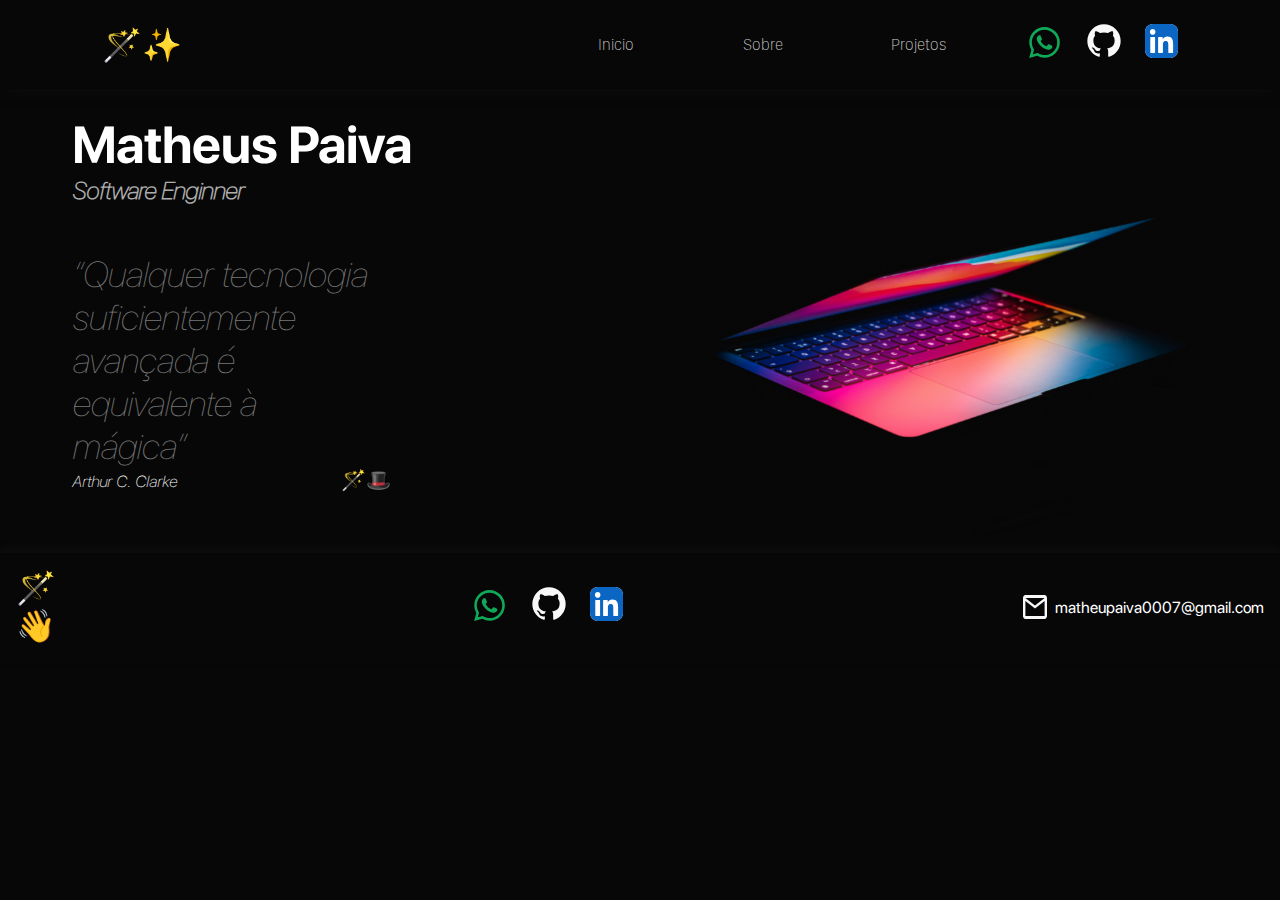
==== index.html @ d37b9e0c "feat: criando Portfolio" ====
<!DOCTYPE html>
<html lang="pt-br">
  <head>
    <meta charset="UTF-8" />
    <meta name="viewport" content="width=device-width, initial-scale=1.0" />
    <title>PortFolio - Inicio</title>
    <link rel="stylesheet" href="style.css" />
  </head>
  <body>
    <!-- INICIO -->

    <header>
      <div class="logo">
        <h1>🪄✨</h1>
      </div>
      <ul class="active">
        <li><a href="/">Inicio</a></li>
        <li><a href="/sobre.html">Sobre</a></li>
        <li><a href="/projetos.html">Projetos</a></li>
      </ul>

      <div class="links">
        <a href="/"><img src="/imgs/whats.svg" alt="" /></a>
        <a href="/"><img src="/imgs/github.svg" alt="" /></a>
        <a href="/"><img src="/imgs/linkedin.svg" alt="" /></a>
      </div>
    </header>

    <main>
      <section>
        <h1>Matheus Paiva</h1>
        <h3>Software Enginner</h3>
        <p>
          “Qualquer tecnologia suficientemente avançada é equivalente à mágica”
        </p>
        <span>Arthur C. Clarke</span>
        <strong>🪄🎩</strong>
      </section>

      <section>
        <img src="/imgs/img-main.svg" alt="" />
      </section>
    </main>

    <!-- FOOTER -->
    <footer>
      <div class="footer-container">
        <h1>🪄👋</h1>
        <div class="links">
          <a href="/"><img src="/imgs/whats.svg" alt="" /></a>
          <a href="/"><img src="/imgs/github.svg" alt="" /></a>
          <a href="/"><img src="/imgs/linkedin.svg" alt="" /></a>
        </div>
  
        <div class="email">
          <img src="/imgs/email.svg" alt="" />
          <span>matheupaiva0007@gmail.com</span>
        </div>
      </div>
      
    </footer>
  </body>
</html>

<!--
 




-->
---- style.css ----
@font-face {
  font-family: 'SF Pro Bold';
  src: url(/fontes/sf-pro-display/SFPRODISPLAYBOLD.OTF);
}

@font-face {
  font-family: 'SF Pro';
  src: url(/fontes/sf-pro-display/SFPRODISPLAYREGULAR.OTF);
}

@font-face {
  font-family: 'SF Pro thin';
  src: url(/fontes/sf-pro-display/SFPRODISPLAYTHINITALIC.OTF);
}

@font-face {
  font-family: 'SF Pro ultralight';
  src: url(/fontes/sf-pro-display/SFPRODISPLAYULTRALIGHTITALIC.OTF);
}


@font-face {
  font-family: 'SF Pro lightitalic';
  src: url(/fontes/sf-pro-display/SFPRODISPLAYLIGHTITALIC.OTF);
}

@font-face {
  font-family: 'SF Compact';
  src: url(/fontes/sf-compact-display-cufonfonts/sf-compact-display-thin-58646eb43a785.otf);
}


* {
  background: #070707;
  color: #ffffff;
  margin: 0;
  padding: 0;
  box-sizing: border-box;
}

h1 {
  font-family: 'SF Pro Bold', sans-serif;
}

h3 {
  font-family: 'SF Pro ultralight';
  color: #d3d2d2;
}

p {
  font-family: 'SF Pro ultralight';
}

span {
  font-family: 'SF Pro';
}

section p {
  font-family: 'SF Pro'
}

h2 {
  font-family: 'SF Pro lightitalic';
}



/* HEADER */
header a {
  color: #d3d2d2;
  font-family: 'SF Compact';
  text-decoration: none;
  position: relative;
}

header li a::after {
  content: '';
  width: 0px;
  height: 4px;
  background-image: linear-gradient(45deg, #ececec, #919191);
  position: absolute;
  top: 25px;
  left: 0;
  transition: width 0.5s;
}

header li a:hover::after{
  width: 30px;
}

header {
  display: flex;
  justify-content: center;
  align-items: center;

  padding: 1.5em;
  box-shadow: 0px 0 20px 0 rgba(56, 56, 56, 0.158);
  
  max-width: 100%;
  position: relative;
}

ul {
  display: flex;
  align-items: center;
  gap: 6.8em;
  margin: 0 5em 0 26em ;
}

li{
  list-style-type: none;
}


/* MAIN */

main {
  display: grid;
  grid-template-columns: 1fr 1fr;
}

main h1 {
  font-size: 52px;
}
main h3 {
  font-size: 24px;
  color: #adadad;
  margin-bottom: 2em;
}
main p {
  font-family: 'SF Pro ultralight';
  font-size: 36px;
  color: #797979;

  width: 8.4em;
}

main span {
  font-family: 'SF Pro thin';
}

main strong {
  font-size: 20px;
  margin: 0 0 0 8em;
}

main section:first-child {
  padding: 1.5em 0 0 4.5em;
}

main section img {
  width: 600px;
  height: 460px;
}

/* HABILIDADES */

.title-hab {
  text-align: center;
  margin-top: 2em;
}

.scroll-habs{
  height: 58vh;
  width: 50%;
  margin: 0 auto;
  display: flex;
  justify-content: center;
  align-items: center;
}

.container-hab {
  overflow: hidden;
}

.scroller{ 
  display: flex;
  gap: 10px;
  animation: scroll 12s linear infinite;
  animation-delay: calc(25/-1);
}

.scroller:nth-child(2){
  animation: scroll 12s linear infinite;
  animation-delay: calc(25/-2);
}

.item {
  font-family: 'SF Pro Bold';
  font-size: 25px;
  text-transform: uppercase;
  font-weight:500;
  letter-spacing: 1.5px;
  color: #fff;
}

@keyframes scroll {
  0% {
    transform: translateX(100%)
  }

  100% {
    transform: translateX(-100%);
  }
}

@keyframes scroll2 {
  0% {
    transform: translateX(0)
  }

  100% {
    transform: translateX(-200%);
  }
}

/* SOBRE */
.sobre{
  display: flex;
  justify-content: center;
  align-items: center;
  gap: 31em;
}
.sobre p{
  text-align: justify;
  width: 27em;
}
.title-sobre{
  padding: 0.3em 0 0 1em ;
  font-size: 52px;
}

aside img{
  height: 330px;
  margin-bottom: 50px;
}

/* Projetos */

/* FOOTER */
footer {
  display: flex;
  align-items: center;
}

footer .email {
  display: flex;
  align-items: center;
  gap: 0.5em;
}

footer .footer-container {
  display: flex;
  justify-content: center;
  align-items: center;

  gap: 25em;
  padding: 1em;

  box-shadow: 0 -4px 10px rgba(56, 56, 56, 0.158);
  width: 100%;

}
.links {
  display: flex;
  gap: 1.5em;
  
}
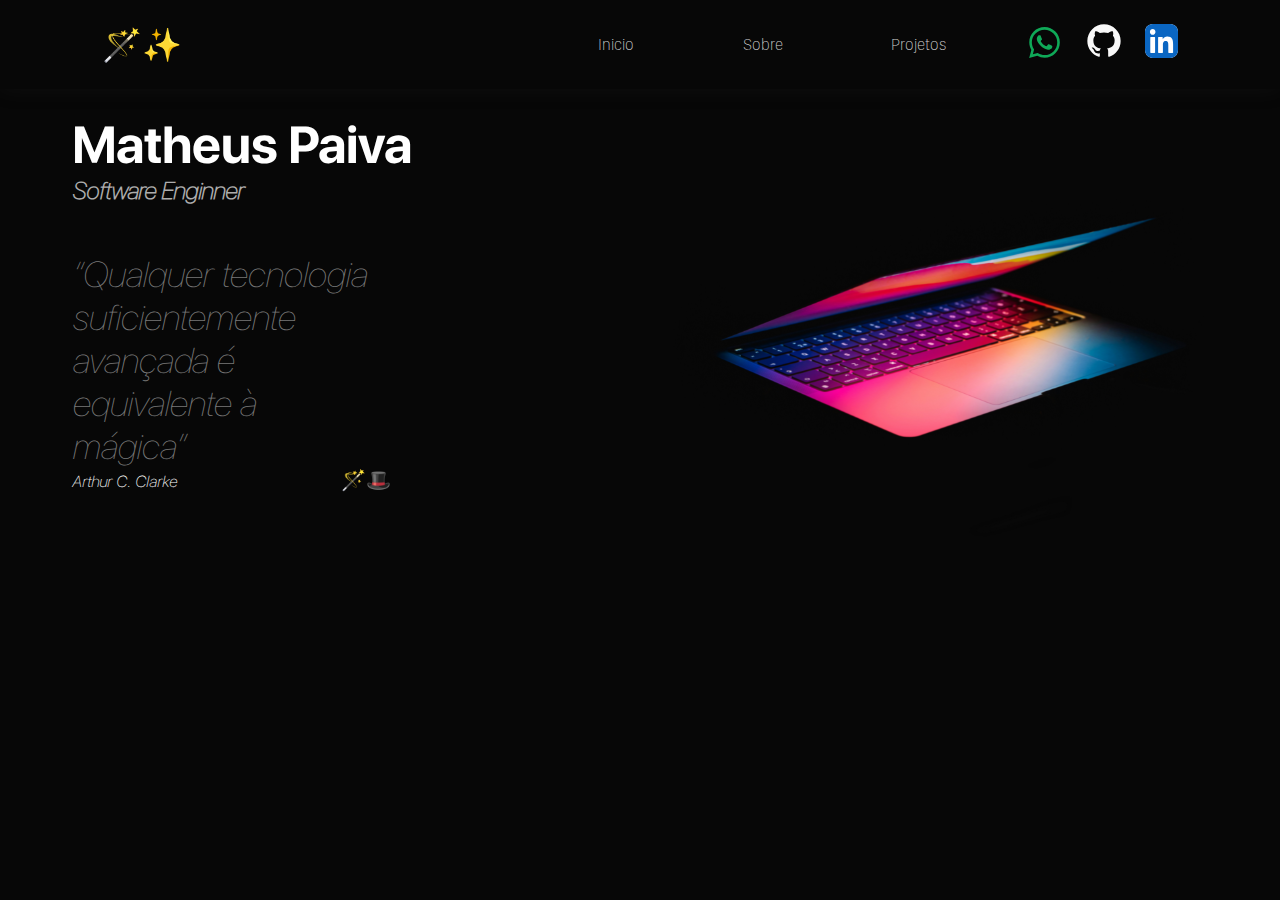
==== commit 1edb9b31: "refactor: retira footer" ====
--- a/index.html
+++ b/index.html
@@ -1,65 +1,53 @@
 <!DOCTYPE html>
 <html lang="pt-br">
-  <head>
-    <meta charset="UTF-8" />
-    <meta name="viewport" content="width=device-width, initial-scale=1.0" />
-    <title>PortFolio - Inicio</title>
-    <link rel="stylesheet" href="style.css" />
-  </head>
-  <body>
-    <!-- INICIO -->
 
-    <header>
-      <div class="logo">
-        <h1>🪄✨</h1>
-      </div>
-      <ul class="active">
-        <li><a href="/">Inicio</a></li>
-        <li><a href="/sobre.html">Sobre</a></li>
-        <li><a href="/projetos.html">Projetos</a></li>
-      </ul>
+<head>
+  <meta charset="UTF-8" />
+  <meta name="viewport" content="width=device-width, initial-scale=1.0" />
+  <title>PortFolio - Inicio</title>
+  <link rel="stylesheet" href="style.css" />
+</head>
 
-      <div class="links">
-        <a href="/"><img src="/imgs/whats.svg" alt="" /></a>
-        <a href="/"><img src="/imgs/github.svg" alt="" /></a>
-        <a href="/"><img src="/imgs/linkedin.svg" alt="" /></a>
-      </div>
-    </header>
+<body>
+  <!-- INICIO -->
 
-    <main>
-      <section>
-        <h1>Matheus Paiva</h1>
-        <h3>Software Enginner</h3>
-        <p>
-          “Qualquer tecnologia suficientemente avançada é equivalente à mágica”
-        </p>
-        <span>Arthur C. Clarke</span>
-        <strong>🪄🎩</strong>
-      </section>
+  <header>
+    <div class="logo">
+      <h1>🪄✨</h1>
+    </div>
+    <ul class="active">
+      <li><a href="/">Inicio</a></li>
+      <li><a href="/sobre.html">Sobre</a></li>
+      <li><a href="/projetos.html">Projetos</a></li>
+    </ul>
 
-      <section>
-        <img src="/imgs/img-main.svg" alt="" />
-      </section>
-    </main>
+    <div class="links">
+      <a href="/"><img src="whats.svg" alt="" /></a>
+      <a href="/"><img src="github.svg" alt="" /></a>
+      <a href="/"><img src="linkedin.svg" alt="" /></a>
+    </div>
+  </header>
 
-    <!-- FOOTER -->
-    <footer>
-      <div class="footer-container">
-        <h1>🪄👋</h1>
-        <div class="links">
-          <a href="/"><img src="/imgs/whats.svg" alt="" /></a>
-          <a href="/"><img src="/imgs/github.svg" alt="" /></a>
-          <a href="/"><img src="/imgs/linkedin.svg" alt="" /></a>
-        </div>
+  <main>
+    <section>
+      <h1>Matheus Paiva</h1>
+      <h3>Software Enginner</h3>
+      <p>
+        “Qualquer tecnologia suficientemente avançada é equivalente à mágica”
+      </p>
+      <span>Arthur C. Clarke</span>
+      <strong>🪄🎩</strong>
+    </section>
+
+    <section>
+      <img src="img-main.svg" alt="" />
+    </section>
+  </main>
+
+  <!-- FOOTER -->
   
-        <div class="email">
-          <img src="/imgs/email.svg" alt="" />
-          <span>matheupaiva0007@gmail.com</span>
-        </div>
-      </div>
-      
-    </footer>
-  </body>
+</body>
+
 </html>
 
 <!--
@@ -68,4 +56,4 @@
 
 
 
--->
+-->